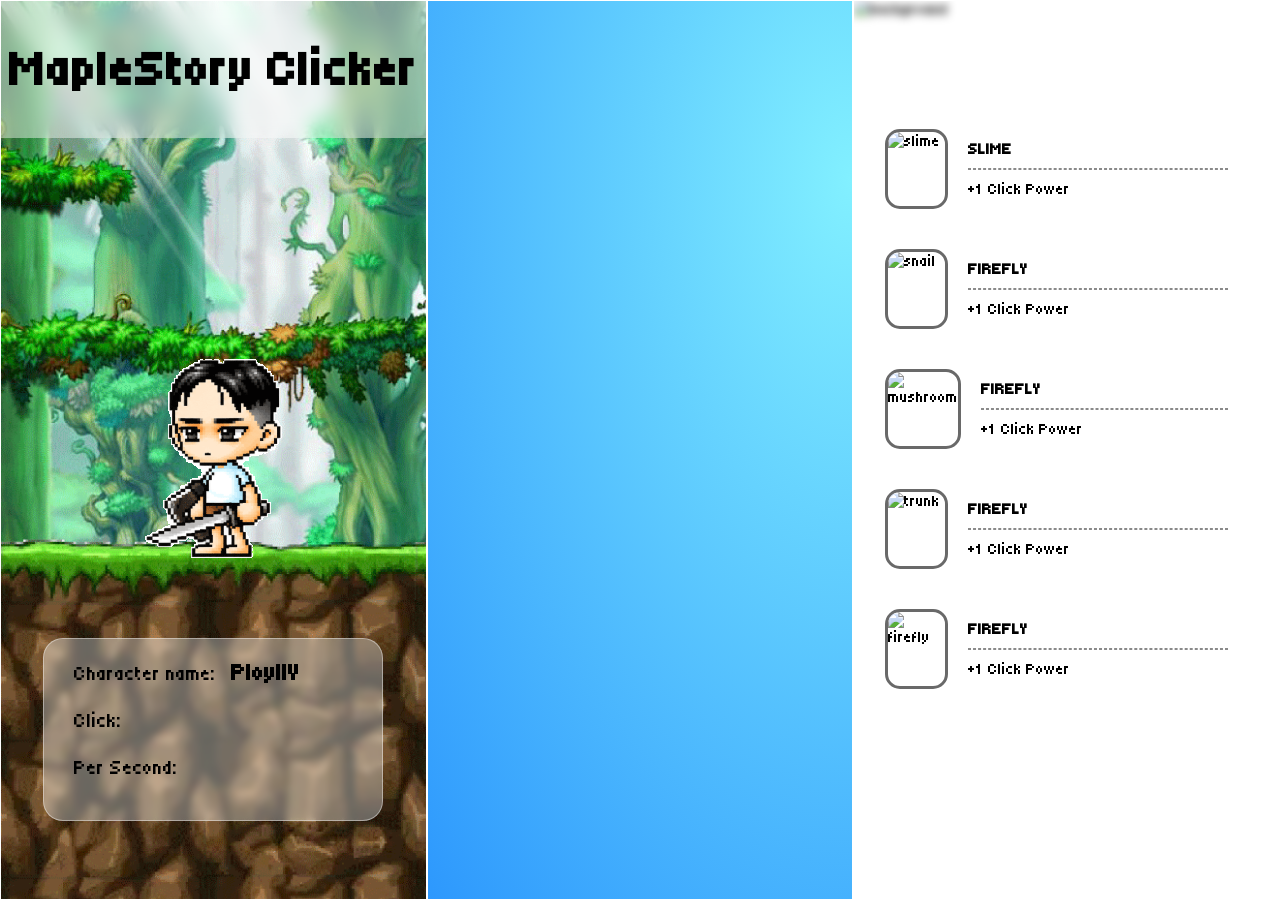
==== cookie-clicker/index.html @ e81e1a73 "feat: add maplestory clicker page" ====
<!DOCTYPE html>
<html lang="en">
<head>
    <meta charset="UTF-8">
    <meta name="viewport" content="width=device-width, initial-scale=1.0">
    <title>RPG Clicker</title>
    <link rel="stylesheet" href="style.css">
    <link rel="preconnect" href="https://fonts.googleapis.com">
    <link rel="preconnect" href="https://fonts.gstatic.com" crossorigin>
    <link href="https://fonts.googleapis.com/css2?family=Geist+Pixel&family=Jersey+15&family=Micro+5&family=Pixelify+Sans:wght@400..700&family=Tiny5&display=swap" rel="stylesheet">
</head>
<body>
    <section class="sec-1">
        <header>
            <h1>MapleStory Clicker</h1>
        </header>
        <div>
            <img class="character" src="./assets/char1.gif" alt="character">
            <footer>
                <p>Character name: <span class="username">PloyIIV</span></p>
                <p>Click: <span class="click-count"></span></p>
                <p>Per Second: <span class="second-count"></span></p>
            </footer>
        </div>
        <img class="maple-background" src="./assets/background.gif" alt="MapleStory background">
    </section>
    <section class="sec-2">
        <div></div>
    </section>
    <section class="sec-3">
        <div>
            <h3>DEPLOY UNITS</h3>
            <hr style="border: 2.5px solid white; margin-bottom: 20px;">
        </div>
        <div class="skill-container">
            <div class="skill-div">
                <img src="https://www.pngitem.com/pimgs/m/12-127350_maplestory-slime-hd-png-download.png" alt="slime">
                <div class="skill-detail">
                    <h4>SLIME</h4>
                    <hr>
                    <p>+1 Click Power</p>
                </div>
            </div>
            <div class="skill-div">
                <img src="https://encrypted-tbn0.gstatic.com/images?q=tbn:ANd9GcTKNDBZfgckKR4zwY-cMVXEWcxUQ3g5vdQP8WEj8_N3Nw&s=10" alt="snail">
                <div class="skill-detail">
                    <h4>FIREFLY</h4>
                    <hr>
                    <p>+1 Click Power</p>
                </div>
            </div>
            <div class="skill-div">
                <img src="https://i.pinimg.com/736x/ac/31/f3/ac31f3929a56737c91030dbd553efa80.jpg" alt="mushroom">
                <div class="skill-detail">
                    <h4>FIREFLY</h4>
                    <hr>
                    <p>+1 Click Power</p>
                </div>
            </div>
            <div class="skill-div">
                <img src="https://encrypted-tbn0.gstatic.com/images?q=tbn:ANd9GcQ36hm_Qp0FoUdEqMPIkXdvzh4JRXFSZUIegAGHfXiA&s=10" alt="trunk">
                <div class="skill-detail">
                    <h4>FIREFLY</h4>
                    <hr>
                    <p>+1 Click Power</p>
                </div>
            </div>
            <div class="skill-div">
                <img src="https://static.vecteezy.com/system/resources/previews/070/959/373/non_2x/pixel-art-firefly-with-glowing-abdomen-on-transparent-background-illustration-png.png" alt="firefly">
                <div class="skill-detail">
                    <h4>FIREFLY</h4>
                    <hr>
                    <p>+1 Click Power</p>
                </div>
            </div>
            
        </div>
        <img class="sec-3-background" src="https://i.redd.it/2lilft2z0nk51.jpg" alt="background">
    </section>
    <script src="script.js"></script>
</body>
</html>
<!-- https://mir-s3-cdn-cf.behance.net/project_modules/1400/588a44195922117.66168b374ece8.gif -->
---- cookie-clicker/style.css ----
* {
    box-sizing: border-box;
    margin: 0;
}

body {
    display: flex;
    font-family: "Tiny5", system-ui;
}

h1 {
    /* font-family: "Tiny5", system-ui; */
    color: black;
    font-size: 50px;
}

section {
    width: 640px;
    height: 100vh;
    border: 1px solid white;
}

.sec-1 header {
    text-align: center;
    padding: 40px 0;
    background-color: rgba(255, 255, 255, 0.445);
    backdrop-filter: blur(10px);
}

.character {
    position: relative;
    bottom: -220px;
}
.character:hover {
    transform: scale(1.05);
}
.character:active {
    transform: scale(0.9);
}

.maple-background {
    position: absolute;
    z-index: -99;
    top: 0;
    left: 0;
    height: 100%;
    width: 620px;
    object-fit: cover;
}

.sec-1 div {
    display: flex;
    flex-direction: column;
    justify-content: center;
    align-items: center;
}

.sec-1 footer {
    position: relative;
    top: 300px;
    width: 80%;
    padding: 20px 30px;
    border-radius: 20px;
    background-color: rgba(240, 248, 255, 0.35);
    backdrop-filter: blur(3px);
    border: 1px solid rgba(255, 255, 255, 0.411);
}

.sec-1 p {
    margin-bottom: 20px;
    font-size: 20px;
}

.sec-1 span {
    font-size: 24px;
    font-weight: 700;
    margin-left: 10px;
}

/* SECTION 2 */

.sec-2 {
    background: #82f0ff;
    background: radial-gradient(farthest-corner at 100% 20%,rgba(130, 240, 255, 1) 0%, rgba(45, 152, 253, 1) 100%);}

/* SECTION 3 */

.sec-3-background {
    height: 100%;
    width: 620px;
    object-fit: cover;
    position: absolute;
    top: 0;
    z-index: -99;
    filter: blur(5px);
}

.sec-3 h3 {
    font-size: 30px;
    margin: 30px;
    color: white;
}

.skill-div img {
    width: 80px;
    height: 80px;
    object-fit: cover;
    border: 3px solid rgb(105, 105, 105);
    border-radius: 15px;
    background-color: white;
}

.skill-div {
    background-color: rgba(255, 255, 255, 0.671);
    border: 1.5px solid rgb(255, 255, 255);
    border-radius: 15px;
    height: 100px;
    margin: 20px;
    display: flex;
    align-items: center;
    padding: 10px;
    backdrop-filter: blur(10px);
}

.skill-div:hover {
    border-color: rgb(0, 153, 255);
    background-color: rgba(211, 231, 255, 0.671);
}

.skill-detail {
    padding: 0 10px;
    margin: 0 10px;
    width: 100%;
    height: 100%;
    display: flex;
    flex-direction: column;
    justify-content: center;
}

.skill-detail hr {
    margin: 10px 0;
    border: 1px solid rgb(138, 138, 138);
    border-style: dashed;
}

/* https://mir-s3-cdn-cf.behance.net/project_modules/1400/588a44195922117.66168b374ece8.gif */
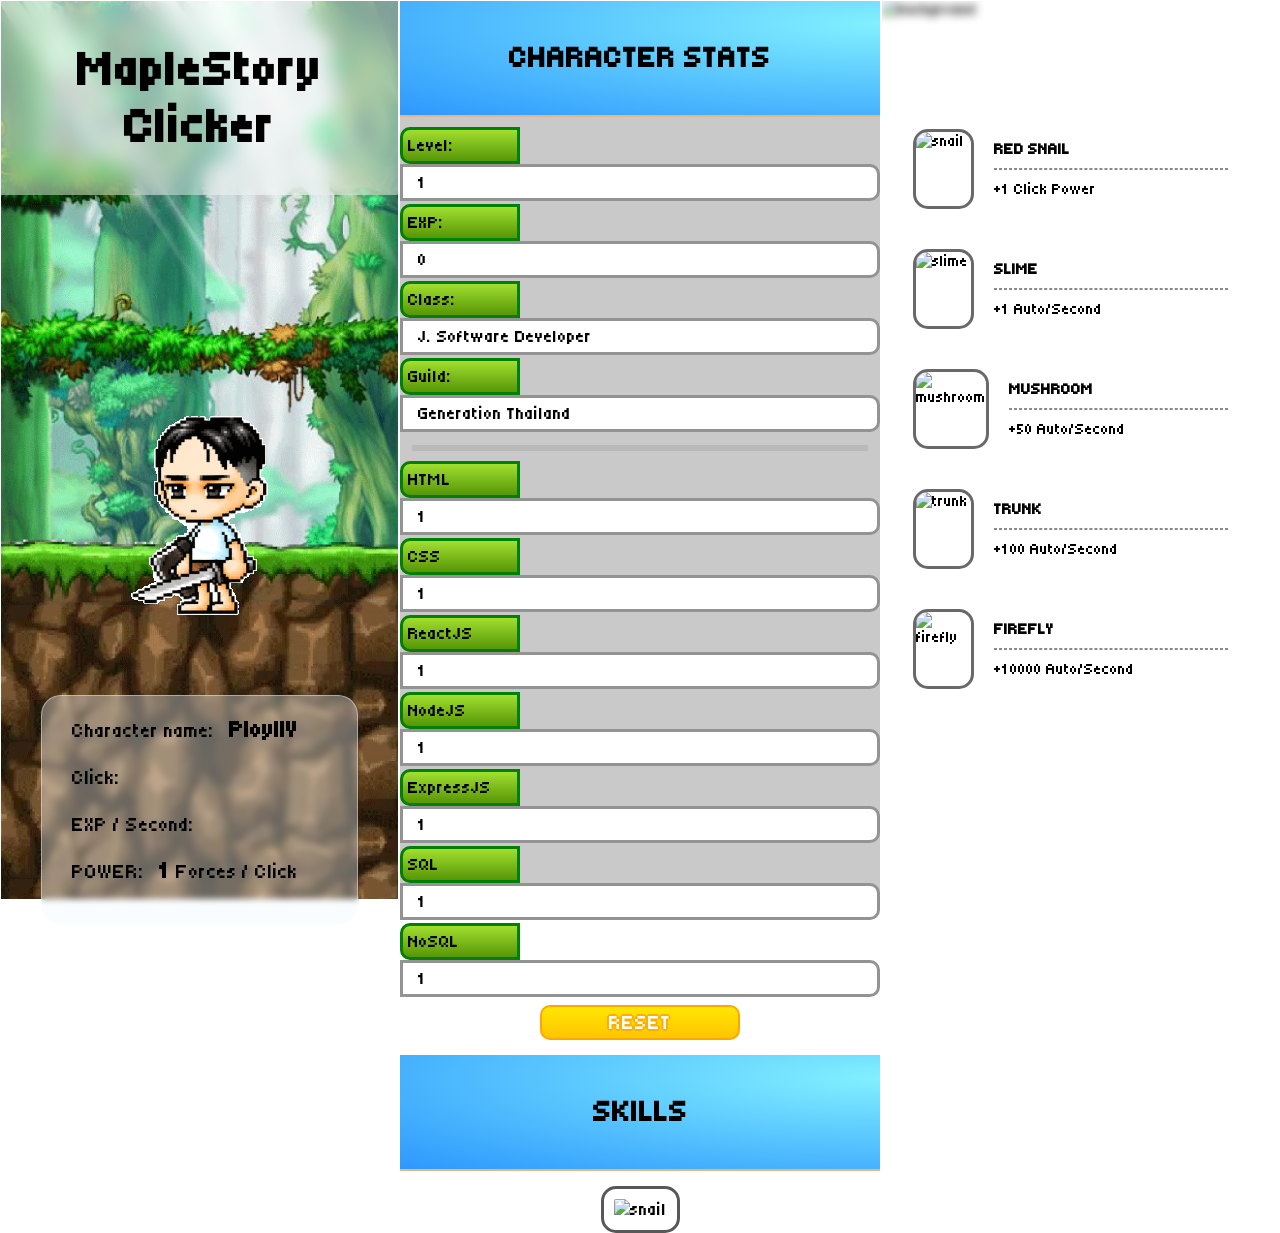
==== commit 8128f73e: "feat: add click for settimeout" ====
--- a/cookie-clicker/index.html
+++ b/cookie-clicker/index.html
@@ -3,7 +3,8 @@
 <head>
     <meta charset="UTF-8">
     <meta name="viewport" content="width=device-width, initial-scale=1.0">
-    <title>RPG Clicker</title>
+    <title>MapleStory Clicker</title>
+    <link rel="icon" type="image/x-icon" href="./favicon.ico">
     <link rel="stylesheet" href="style.css">
     <link rel="preconnect" href="https://fonts.googleapis.com">
     <link rel="preconnect" href="https://fonts.gstatic.com" crossorigin>
@@ -19,13 +20,35 @@
             <footer>
                 <p>Character name: <span class="username">PloyIIV</span></p>
                 <p>Click: <span class="click-count"></span></p>
-                <p>Per Second: <span class="second-count"></span></p>
+                <p>EXP / Second: <span class="exp-count"></span></p>
+                <p>POWER: <span class="power-count"></span> Forces / Click</p>
             </footer>
         </div>
         <img class="maple-background" src="./assets/background.gif" alt="MapleStory background">
     </section>
     <section class="sec-2">
-        <div></div>
+        <h2>CHARACTER STATS</h2>
+        <div class="status-info">
+            <p><span class="skill-name">Level: </span><span class="skill-value">1</span></p>
+            <p><span class="skill-name">EXP: </span><span class="skill-value exp">0</span></p>
+            <p><span class="skill-name">Class: </span><span class="skill-value">J. Software Developer</span></p>
+            <p><span class="skill-name">Guild: </span><span class="skill-value">Generation Thailand</span></p>
+            <hr style="border: 3px solid rgb(185, 185, 185); width: 95%; margin: 10px 0;">
+            <p><span class="skill-name">HTML</span><span class="skill-value">1</span></p>
+            <p><span class="skill-name">CSS</span><span class="skill-value">1</span></p>
+            <p><span class="skill-name">ReactJS</span><span class="skill-value">1</span></p>
+            <p><span class="skill-name">NodeJS</span><span class="skill-value">1</span></p>
+            <p><span class="skill-name">ExpressJS</span><span class="skill-value">1</span></p>
+            <p><span class="skill-name">SQL</span><span class="skill-value">1</span></p>
+            <p><span class="skill-name">NoSQL</span><span class="skill-value">1</span></p>
+            <button>RESET</button>
+            <h2 style="width: 100%; margin: 15px 0;">SKILLS</h2>
+            <div class="status-skill-container">
+                <div class="status-skill">
+                    <img src="https://encrypted-tbn0.gstatic.com/images?q=tbn:ANd9GcTKNDBZfgckKR4zwY-cMVXEWcxUQ3g5vdQP8WEj8_N3Nw&s=10" alt="snail">
+                </div>
+            </div>
+        </div>
     </section>
     <section class="sec-3">
         <div>
@@ -33,44 +56,44 @@
             <hr style="border: 2.5px solid white; margin-bottom: 20px;">
         </div>
         <div class="skill-container">
-            <div class="skill-div">
+            <div class="skill-div snail">
+                <img src="https://encrypted-tbn0.gstatic.com/images?q=tbn:ANd9GcTKNDBZfgckKR4zwY-cMVXEWcxUQ3g5vdQP8WEj8_N3Nw&s=10" alt="snail">
+                <div class="skill-detail">
+                    <h4>RED SNAIL</h4>
+                    <hr>
+                    <p>+1 Click Power</p>
+                </div>
+            </div>
+            <div class="skill-div slime">
                 <img src="https://www.pngitem.com/pimgs/m/12-127350_maplestory-slime-hd-png-download.png" alt="slime">
                 <div class="skill-detail">
                     <h4>SLIME</h4>
                     <hr>
-                    <p>+1 Click Power</p>
+                    <p>+1 Auto/Second</p>
                 </div>
             </div>
-            <div class="skill-div">
-                <img src="https://encrypted-tbn0.gstatic.com/images?q=tbn:ANd9GcTKNDBZfgckKR4zwY-cMVXEWcxUQ3g5vdQP8WEj8_N3Nw&s=10" alt="snail">
+            <div class="skill-div mushroom">
+                <img src="https://i.pinimg.com/736x/ac/31/f3/ac31f3929a56737c91030dbd553efa80.jpg" alt="mushroom">
                 <div class="skill-detail">
-                    <h4>FIREFLY</h4>
+                    <h4>MUSHROOM</h4>
                     <hr>
-                    <p>+1 Click Power</p>
+                    <p>+50 Auto/Second</p>
                 </div>
             </div>
-            <div class="skill-div">
-                <img src="https://i.pinimg.com/736x/ac/31/f3/ac31f3929a56737c91030dbd553efa80.jpg" alt="mushroom">
+            <div class="skill-div trunk">
+                <img src="https://encrypted-tbn0.gstatic.com/images?q=tbn:ANd9GcQ36hm_Qp0FoUdEqMPIkXdvzh4JRXFSZUIegAGHfXiA&s=10" alt="trunk">
                 <div class="skill-detail">
-                    <h4>FIREFLY</h4>
+                    <h4>TRUNK</h4>
                     <hr>
-                    <p>+1 Click Power</p>
+                    <p>+100 Auto/Second</p>
                 </div>
             </div>
-            <div class="skill-div">
-                <img src="https://encrypted-tbn0.gstatic.com/images?q=tbn:ANd9GcQ36hm_Qp0FoUdEqMPIkXdvzh4JRXFSZUIegAGHfXiA&s=10" alt="trunk">
-                <div class="skill-detail">
-                    <h4>FIREFLY</h4>
-                    <hr>
-                    <p>+1 Click Power</p>
-                </div>
-            </div>
-            <div class="skill-div">
+            <div class="skill-div firefly">
                 <img src="https://static.vecteezy.com/system/resources/previews/070/959/373/non_2x/pixel-art-firefly-with-glowing-abdomen-on-transparent-background-illustration-png.png" alt="firefly">
                 <div class="skill-detail">
                     <h4>FIREFLY</h4>
                     <hr>
-                    <p>+1 Click Power</p>
+                    <p>+10000 Auto/Second</p>
                 </div>
             </div>
             
--- a/cookie-clicker/style.css
+++ b/cookie-clicker/style.css
@@ -80,8 +80,77 @@
 /* SECTION 2 */
 
 .sec-2 {
-    background: #82f0ff;
-    background: radial-gradient(farthest-corner at 100% 20%,rgba(130, 240, 255, 1) 0%, rgba(45, 152, 253, 1) 100%);}
+    background: #c9c9c9;
+    /* background: radial-gradient(farthest-corner at 100% 20%,rgba(130, 240, 255, 1) 0%, rgba(45, 152, 253, 1) 100%); */
+    font-size: 18px;
+}
+
+.sec-2 h2 {
+    text-align: center;
+    /* background-color: bisque; */
+    background: radial-gradient(farthest-corner at 100% 20%,rgba(130, 240, 255, 1) 0%, rgba(45, 152, 253, 1) 100%);;
+    padding: 40px;
+    font-size: 30px;
+    border-bottom: 2px solid burlywood;
+}
+
+.status-info {
+    display: flex;
+    flex-direction: column;
+    align-items: center;
+    margin: 10px 0;
+}
+
+.status-info p {
+    margin-bottom: 3px;
+}
+
+.skill-name {
+    display: inline-block;
+    width: 120px;
+    padding: 5px;
+    border: 3px solid green;
+    border-radius: 10px 0 0 10px;
+    background: linear-gradient(rgb(161, 223, 48) 0%, rgb(87, 150, 6) 100%);
+}
+.skill-value {
+    display: inline-block;
+    width: 480px;
+    padding: 5px;
+    padding-left: 15px;
+    border: 3px solid rgb(148, 147, 147);
+    border-radius: 0 10px 10px 0;
+    background: white;
+}
+
+.status-info button {
+    font-family: "Tiny5", system-ui;
+    font-size: 20px;
+    width: 200px;
+    height: 35px;
+    margin-top: 5px;
+    border: 2px solid orange;
+    border-radius: 10px;
+    color: white;
+    text-shadow: 2px 0 #ffae01, -2px 0 #ffae01, 0 2px #ffae01, 0 -2px #ffae01,
+             1px 1px #ffae01, -1px -1px #ffae01, 1px -1px #ffae01, -1px 1px #ffae01;
+    background: linear-gradient(rgb(255, 230, 3) 0%, rgb(255, 196, 0) 100%);
+}
+
+.status-info button:hover {
+    border: 2px solid rgb(255, 136, 0);
+    background: linear-gradient(rgb(255, 188, 3) 0%, rgb(255, 145, 0) 100%);
+}
+
+.status-skill img {
+    width: 80px;
+    height: 80px;
+    object-fit: cover;
+    padding: 10px;
+    background-color: white;
+    border: 3px solid rgb(88, 88, 88);
+    border-radius: 15px;
+}
 
 /* SECTION 3 */
 
@@ -122,7 +191,7 @@
     backdrop-filter: blur(10px);
 }
 
-.skill-div:hover {
+.skill-div:hover, .skill-div:hover img  {
     border-color: rgb(0, 153, 255);
     background-color: rgba(211, 231, 255, 0.671);
 }
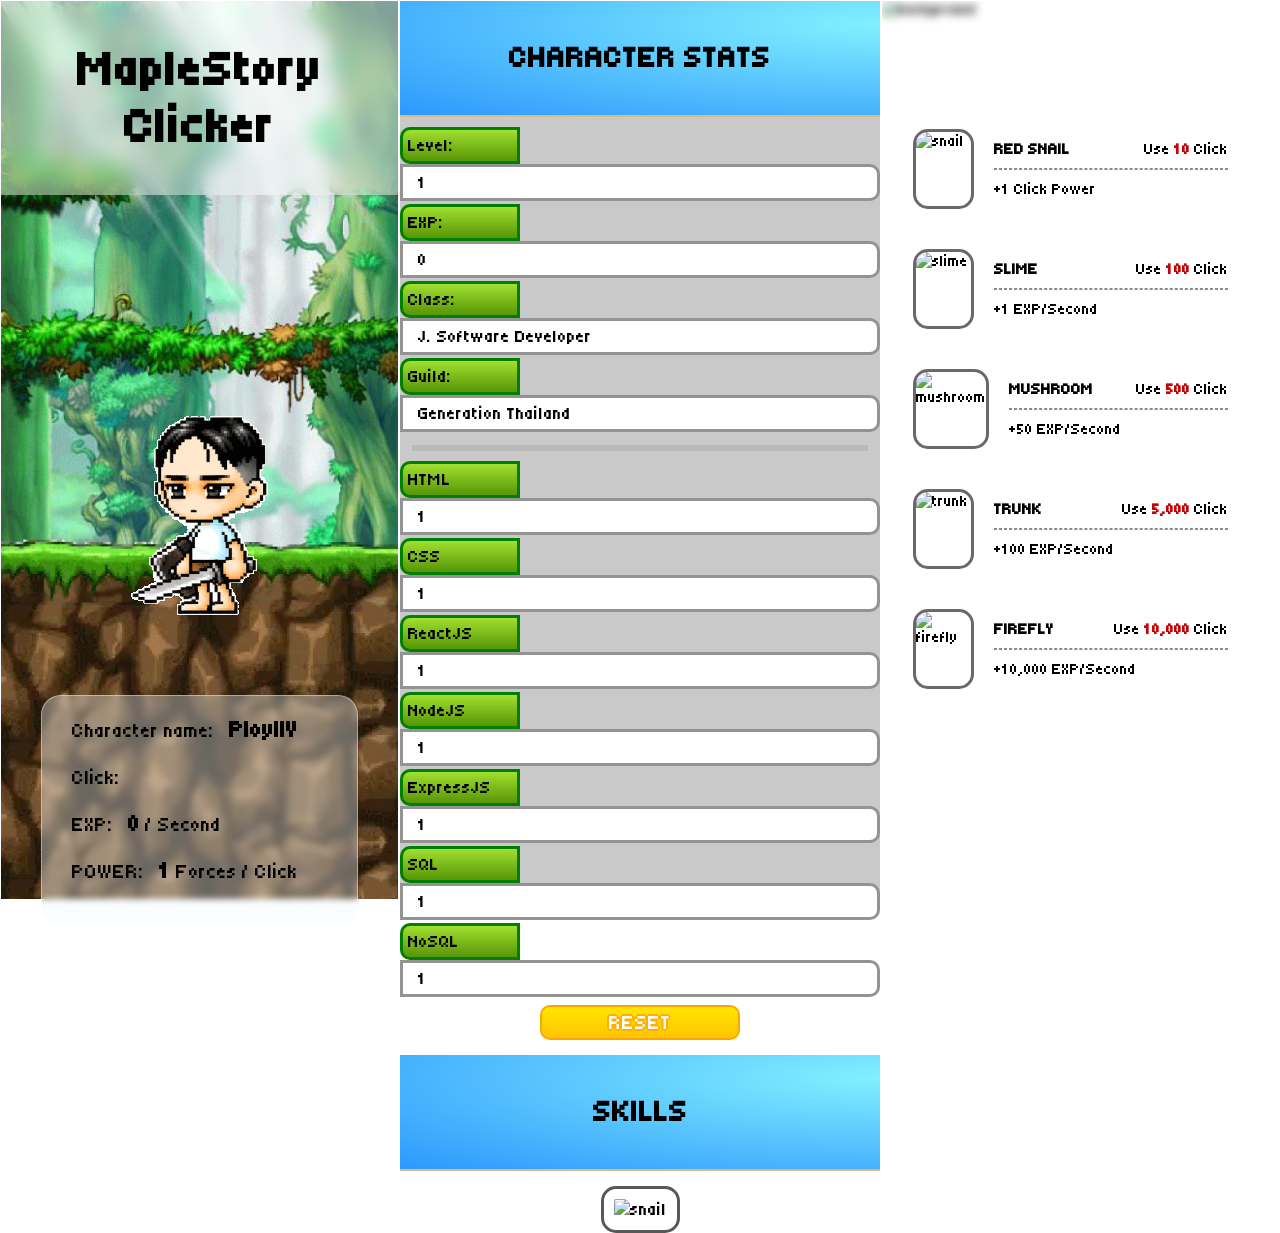
==== commit 0cfec2de: "feat: add buy skills function" ====
--- a/cookie-clicker/index.html
+++ b/cookie-clicker/index.html
@@ -20,7 +20,7 @@
             <footer>
                 <p>Character name: <span class="username">PloyIIV</span></p>
                 <p>Click: <span class="click-count"></span></p>
-                <p>EXP / Second: <span class="exp-count"></span></p>
+                <p>EXP: <span class="exp-count">0</span> / Second</p>
                 <p>POWER: <span class="power-count"></span> Forces / Click</p>
             </footer>
         </div>
@@ -59,7 +59,7 @@
             <div class="skill-div snail">
                 <img src="https://encrypted-tbn0.gstatic.com/images?q=tbn:ANd9GcTKNDBZfgckKR4zwY-cMVXEWcxUQ3g5vdQP8WEj8_N3Nw&s=10" alt="snail">
                 <div class="skill-detail">
-                    <h4>RED SNAIL</h4>
+                    <div class="buy-skill"><h4>RED SNAIL</h4><p>Use <span>10</span> Click</p></div>
                     <hr>
                     <p>+1 Click Power</p>
                 </div>
@@ -67,33 +67,33 @@
             <div class="skill-div slime">
                 <img src="https://www.pngitem.com/pimgs/m/12-127350_maplestory-slime-hd-png-download.png" alt="slime">
                 <div class="skill-detail">
-                    <h4>SLIME</h4>
+                    <div class="buy-skill"><h4>SLIME</h4><p>Use <span>100</span> Click</p></div>
                     <hr>
-                    <p>+1 Auto/Second</p>
+                    <p>+1 EXP/Second</p>
                 </div>
             </div>
             <div class="skill-div mushroom">
                 <img src="https://i.pinimg.com/736x/ac/31/f3/ac31f3929a56737c91030dbd553efa80.jpg" alt="mushroom">
                 <div class="skill-detail">
-                    <h4>MUSHROOM</h4>
+                    <div class="buy-skill"><h4>MUSHROOM</h4><p>Use <span>500</span> Click</p></div>
                     <hr>
-                    <p>+50 Auto/Second</p>
+                    <p>+50 EXP/Second</p>
                 </div>
             </div>
             <div class="skill-div trunk">
                 <img src="https://encrypted-tbn0.gstatic.com/images?q=tbn:ANd9GcQ36hm_Qp0FoUdEqMPIkXdvzh4JRXFSZUIegAGHfXiA&s=10" alt="trunk">
                 <div class="skill-detail">
-                    <h4>TRUNK</h4>
+                    <div class="buy-skill"><h4>TRUNK</h4><p>Use <span>5,000</span> Click</p></div>
                     <hr>
-                    <p>+100 Auto/Second</p>
+                    <p>+100 EXP/Second</p>
                 </div>
             </div>
             <div class="skill-div firefly">
                 <img src="https://static.vecteezy.com/system/resources/previews/070/959/373/non_2x/pixel-art-firefly-with-glowing-abdomen-on-transparent-background-illustration-png.png" alt="firefly">
                 <div class="skill-detail">
-                    <h4>FIREFLY</h4>
+                    <div class="buy-skill"><h4>FIREFLY</h4><p>Use <span>10,000</span> Click</p></div>
                     <hr>
-                    <p>+10000 Auto/Second</p>
+                    <p>+10,000 EXP/Second</p>
                 </div>
             </div>
             
--- a/cookie-clicker/style.css
+++ b/cookie-clicker/style.css
@@ -77,6 +77,15 @@
     margin-left: 10px;
 }
 
+.buy-skill {
+    display: flex;
+    justify-content: space-between;
+}
+
+.buy-skill span {
+    color: rgb(199, 2, 2);
+    font-weight: 700;
+}
 /* SECTION 2 */
 
 .sec-2 {
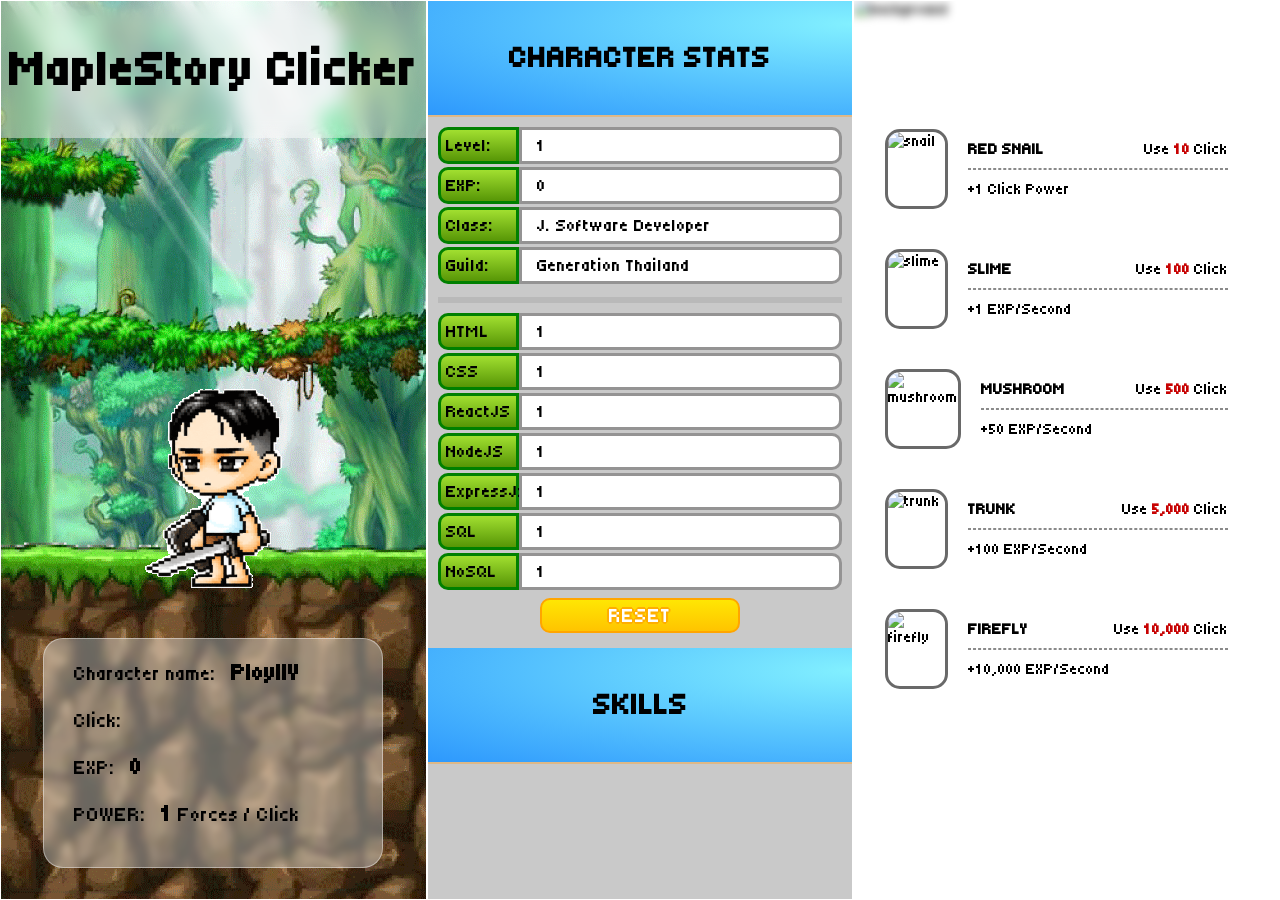
==== commit 105cf2c1: "feat: add count skill" ====
--- a/cookie-clicker/index.html
+++ b/cookie-clicker/index.html
@@ -20,7 +20,7 @@
             <footer>
                 <p>Character name: <span class="username">PloyIIV</span></p>
                 <p>Click: <span class="click-count"></span></p>
-                <p>EXP: <span class="exp-count">0</span> / Second</p>
+                <p>EXP: <span class="exp-count">0</span></p>
                 <p>POWER: <span class="power-count"></span> Forces / Click</p>
             </footer>
         </div>
@@ -44,8 +44,25 @@
             <button>RESET</button>
             <h2 style="width: 100%; margin: 15px 0;">SKILLS</h2>
             <div class="status-skill-container">
-                <div class="status-skill">
+                <div class="status-skill skill-snail hidden">
+                    <div class="count-skill count-skill-1">0</div>
                     <img src="https://encrypted-tbn0.gstatic.com/images?q=tbn:ANd9GcTKNDBZfgckKR4zwY-cMVXEWcxUQ3g5vdQP8WEj8_N3Nw&s=10" alt="snail">
+                </div>
+                <div class="status-skill skill-slime hidden">
+                    <div class="count-skill count-skill-2">0</div>
+                    <img src="https://www.pngitem.com/pimgs/m/12-127350_maplestory-slime-hd-png-download.png" alt="slime">
+                </div>
+                <div class="status-skill skill-mushroom hidden">
+                    <div class="count-skill count-skill-3">0</div>
+                    <img src="https://i.pinimg.com/736x/ac/31/f3/ac31f3929a56737c91030dbd553efa80.jpg" alt="mushroom">
+                </div>
+                <div class="status-skill skill-trunk hidden">
+                    <div class="count-skill count-skill-4">0</div>
+                    <img src="https://encrypted-tbn0.gstatic.com/images?q=tbn:ANd9GcQ36hm_Qp0FoUdEqMPIkXdvzh4JRXFSZUIegAGHfXiA&s=10" alt="trunk">
+                </div>
+                <div class="status-skill skill-firefly hidden">
+                    <div class="count-skill count-skill-5">0</div>
+                    <img src="https://static.vecteezy.com/system/resources/previews/070/959/373/non_2x/pixel-art-firefly-with-glowing-abdomen-on-transparent-background-illustration-png.png" alt="firefly">
                 </div>
             </div>
         </div>
--- a/cookie-clicker/style.css
+++ b/cookie-clicker/style.css
@@ -29,7 +29,7 @@
 
 .character {
     position: relative;
-    bottom: -220px;
+    bottom: -250px;
 }
 .character:hover {
     transform: scale(1.05);
@@ -44,7 +44,7 @@
     top: 0;
     left: 0;
     height: 100%;
-    width: 620px;
+    width: 640px;
     object-fit: cover;
 }
 
@@ -112,11 +112,12 @@
 
 .status-info p {
     margin-bottom: 3px;
+    width: 95%;
 }
 
 .skill-name {
     display: inline-block;
-    width: 120px;
+    width: 20%;
     padding: 5px;
     border: 3px solid green;
     border-radius: 10px 0 0 10px;
@@ -124,7 +125,7 @@
 }
 .skill-value {
     display: inline-block;
-    width: 480px;
+    width: 80%;
     padding: 5px;
     padding-left: 15px;
     border: 3px solid rgb(148, 147, 147);
@@ -151,6 +152,15 @@
     background: linear-gradient(rgb(255, 188, 3) 0%, rgb(255, 145, 0) 100%);
 }
 
+.status-skill-container {
+    display: flex;
+    gap: 20px;
+}
+
+.status-skill {
+    position: relative;
+}
+
 .status-skill img {
     width: 80px;
     height: 80px;
@@ -159,6 +169,27 @@
     background-color: white;
     border: 3px solid rgb(88, 88, 88);
     border-radius: 15px;
+}
+
+.count-skill {
+    width: 20px;
+    height: 20px;
+    padding: 14px;
+    border: 1px solid black;
+    border-radius: 20px;
+    display: flex;
+    flex-direction: column;
+    justify-content: center;
+    align-items: center;
+    background-color: red;
+    color: white;
+    position: absolute;
+    top: -12px;
+    right: -8px;
+}
+
+.hidden {
+    display: none;
 }
 
 /* SECTION 3 */
@@ -221,4 +252,10 @@
     border-style: dashed;
 }
 
-/* https://mir-s3-cdn-cf.behance.net/project_modules/1400/588a44195922117.66168b374ece8.gif */+/* https://mir-s3-cdn-cf.behance.net/project_modules/1400/588a44195922117.66168b374ece8.gif */
+
+@media (max-width: 1000px) {
+    .sec-2 {
+        display: none;
+    }
+}
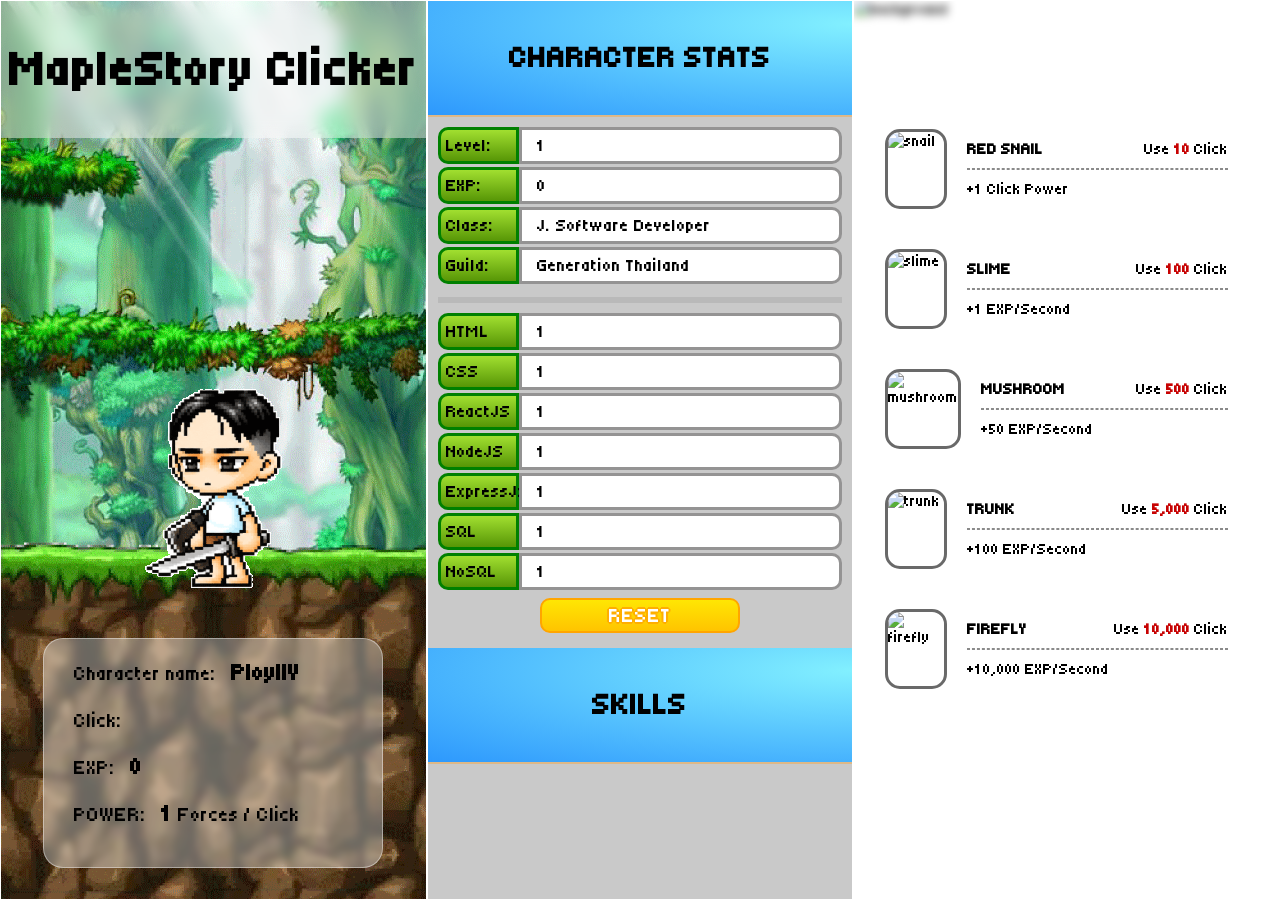
==== commit 1a098ffd: "feat: add level up feature" ====
--- a/cookie-clicker/index.html
+++ b/cookie-clicker/index.html
@@ -29,7 +29,7 @@
     <section class="sec-2">
         <h2>CHARACTER STATS</h2>
         <div class="status-info">
-            <p><span class="skill-name">Level: </span><span class="skill-value">1</span></p>
+            <p><span class="skill-name">Level: </span><span class="skill-value lvl">1</span></p>
             <p><span class="skill-name">EXP: </span><span class="skill-value exp">0</span></p>
             <p><span class="skill-name">Class: </span><span class="skill-value">J. Software Developer</span></p>
             <p><span class="skill-name">Guild: </span><span class="skill-value">Generation Thailand</span></p>
@@ -118,6 +118,7 @@
         <img class="sec-3-background" src="https://i.redd.it/2lilft2z0nk51.jpg" alt="background">
     </section>
     <script src="script.js"></script>
+    <script src="levelUp.js"></script>
 </body>
 </html>
 <!-- https://mir-s3-cdn-cf.behance.net/project_modules/1400/588a44195922117.66168b374ece8.gif -->
--- a/cookie-clicker/style.css
+++ b/cookie-clicker/style.css
@@ -6,6 +6,7 @@
 body {
     display: flex;
     font-family: "Tiny5", system-ui;
+    height: 100vh;
 }
 
 h1 {
@@ -15,7 +16,7 @@
 }
 
 section {
-    width: 640px;
+    width: 33.33%;
     height: 100vh;
     border: 1px solid white;
 }
@@ -254,8 +255,70 @@
 
 /* https://mir-s3-cdn-cf.behance.net/project_modules/1400/588a44195922117.66168b374ece8.gif */
 
+
+@media (max-width: 1100px) {
+    .buy-skill p {
+        display: none;
+    }
+}
+
 @media (max-width: 1000px) {
+    .sec-1 {
+        margin: 0;
+        padding: 0;
+    }
+
     .sec-2 {
         display: none;
     }
+    
+    section {
+        width: 100%;
+    }
+
+    .maple-background {
+        width: 100%;
+    }
+
+    .sec-3-background {
+        display: none;
+    }
+
+    .sec-3 {
+        backdrop-filter: blur(10px);
+    }
+
+}
+
+@media (max-width: 740px) {
+    body {
+        display: flex;
+        flex-direction: column;
+    }
+
+    .sec-1 footer {
+        position: static;
+        margin: 20px 0;
+    }
+
+    .sec-1 {
+        width: 100%;
+        height: 100%;
+    }
+
+    .character {
+        position: static;
+        margin-top: 35%;
+    }
+    
+    .sec-3-background {
+        display: block;
+        width: 100%;
+    }
+}
+
+@media (max-width: 600px) {
+    .sec-1 footer p {
+        margin: 2%;
+    }
 }
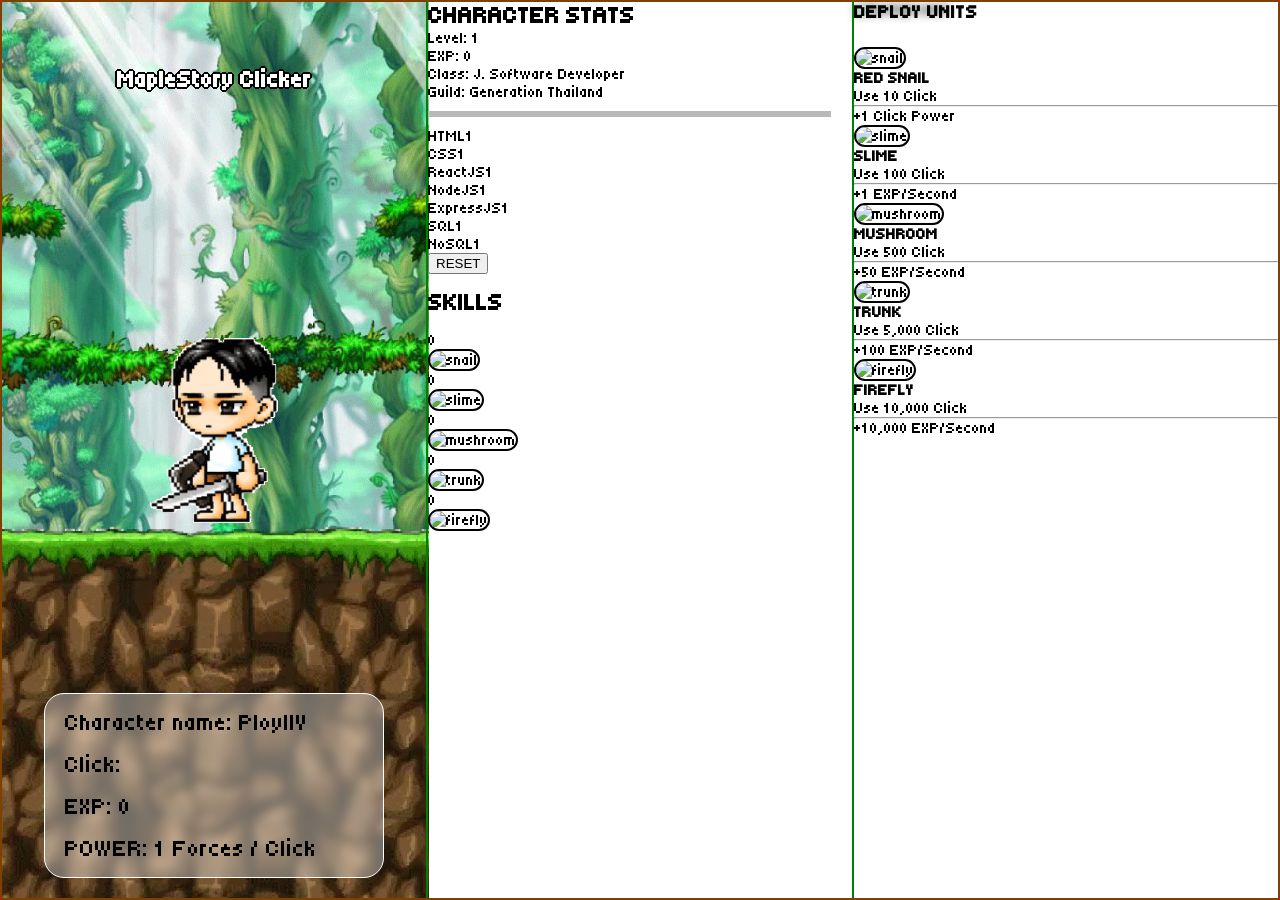
==== commit 9ade1ddc: "refactor: refactor cookie-clicker styles.css" ====
--- a/cookie-clicker/index.html
+++ b/cookie-clicker/index.html
@@ -5,7 +5,7 @@
     <meta name="viewport" content="width=device-width, initial-scale=1.0">
     <title>MapleStory Clicker</title>
     <link rel="icon" type="image/x-icon" href="./favicon.ico">
-    <link rel="stylesheet" href="style.css">
+    <link rel="stylesheet" href="styles.css">
     <link rel="preconnect" href="https://fonts.googleapis.com">
     <link rel="preconnect" href="https://fonts.gstatic.com" crossorigin>
     <link href="https://fonts.googleapis.com/css2?family=Geist+Pixel&family=Jersey+15&family=Micro+5&family=Pixelify+Sans:wght@400..700&family=Tiny5&display=swap" rel="stylesheet">
@@ -15,8 +15,8 @@
         <header>
             <h1>MapleStory Clicker</h1>
         </header>
+        <img class="character" src="./assets/char1.gif" alt="character">
         <div>
-            <img class="character" src="./assets/char1.gif" alt="character">
             <footer>
                 <p>Character name: <span class="username">PloyIIV</span></p>
                 <p>Click: <span class="click-count"></span></p>
--- a/cookie-clicker/styles.css
+++ b/cookie-clicker/styles.css
@@ -0,0 +1,83 @@
+* {
+    margin: 0;
+    box-sizing: border-box;
+}
+
+body {
+    width: 100%;
+    height: 100vh;
+    display: flex;
+    border: 1px solid red;
+    font-family: 'Tiny5';
+}
+
+section {
+    width: calc(100%/3);
+    border: 1px solid green;
+}
+
+.status-skill img, .skill-div img {
+    width: 50px;
+    height: 50px;
+    object-fit: cover;
+    border: 2px solid black;
+    border-radius: 15px;
+}
+
+.sec-3-background, .maple-background {
+    height: 100vh;
+    width: 33.33%;
+    object-fit: cover;
+    position: absolute;
+    top: 0;
+    z-index: -99;
+}
+
+.sec-3-background {
+    filter: blur(5px);
+}
+ 
+.sec-1 header {
+    /* background-image: linear-gradient(to bottom, rgb(0, 0, 0), rgba(0, 0, 0, 0)); */
+    /* backdrop-filter: blur(2px); */
+    background: no-repeat center/80% url("https://static.vecteezy.com/system/resources/thumbnails/008/490/123/small/wooden-sign-boards-wooden-blank-ribbons-design-png.png");
+    display: flex;
+    justify-content: center;
+    align-items: center;
+    height: 15%;
+    color: white;
+    text-shadow: 2px 0 #000, -2px 0 #000, 0 2px #000, 0 -2px #000,
+             1px 1px #000, -1px -1px #000, 1px -1px #000, -1px 1px #000;
+    margin-top: 10px;
+}
+
+.sec-1 {
+    display: flex;
+    flex-direction: column;
+    justify-content: space-between;
+}
+
+.character {
+    width: 30%;
+    margin: 0 auto -20px;
+}
+
+footer {
+    border: 1px solid white;
+    width: 80%;
+    background: #ffffff5e;
+    padding: 15px 20px;
+    border-radius: 20px;
+    margin: 0 auto 20px;
+    font-size: 24px;
+    backdrop-filter: blur(5px);
+}
+
+footer p {
+    margin-bottom: 15px;
+}
+
+
+footer p:nth-child(4) {
+    margin-bottom: 0;
+}
